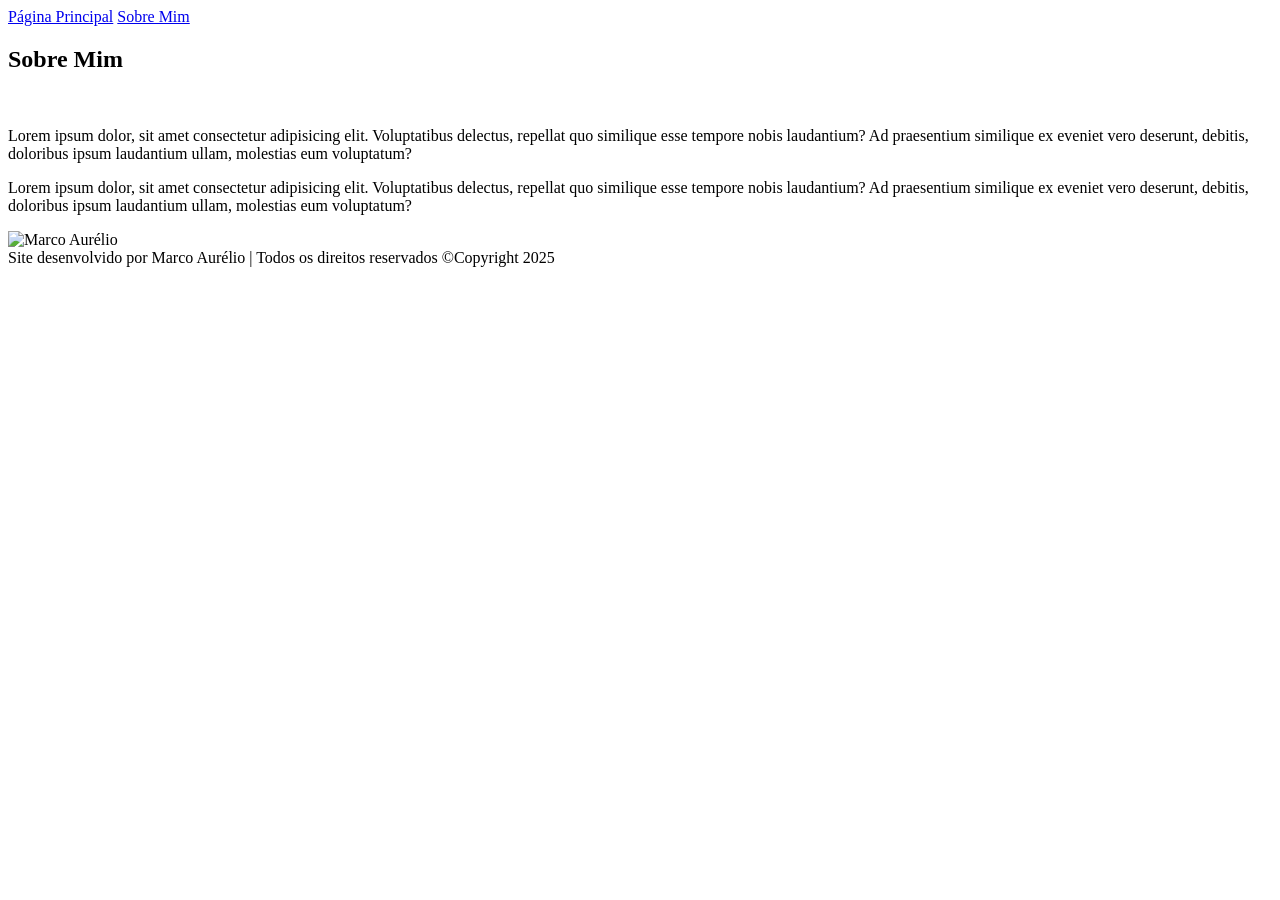
==== sobre.html @ f6851900 "Add files via upload" ====
<!DOCTYPE html>
<html lang="pt-br">
<head>
    <meta charset="UTF-8">
    <meta name="viewport" content="width=device-width, initial-scale=1.0">
    <title>Sobre Mim</title>
    <link rel="stylesheet" href="./styles/style.css">

</head>
<body>
    <header class="cabecalho">
        <nav class="cabecalho-menu">
            <a class="menu-link"  href="index.html"> Página Principal</a>
            <a class="menu-link" href="sobre.html"> Sobre Mim</a>
        </nav>
    </header>

    <main class="apresentacao">
        <section>
            <div>
                <h1 class="apresentacao-titulo"> Sobre Mim </h1>
                <br>

                <p class="conteudo-texto">Lorem ipsum dolor, sit amet consectetur adipisicing elit. Voluptatibus delectus, repellat quo similique esse tempore nobis laudantium?
                     Ad praesentium similique ex eveniet vero deserunt, debitis, doloribus ipsum laudantium ullam, molestias eum voluptatum?</p>
                <p class="conteudo-texto">Lorem ipsum dolor, sit amet consectetur adipisicing elit. Voluptatibus delectus, repellat quo similique esse tempore nobis laudantium?
                     Ad praesentium similique ex eveniet vero deserunt, debitis, doloribus ipsum laudantium ullam, molestias eum voluptatum?</p>
            </div>
        </section>
        <img id="imagem-principal" src="./imagens/Nicolas.png" alt="Marco Aurélio" title="Desenvolverdor Front-End" >
    </main>
    <footer> Site desenvolvido por Marco Aurélio | Todos os direitos reservados ©️Copyright 2025</footer>
    
</body>
</html>
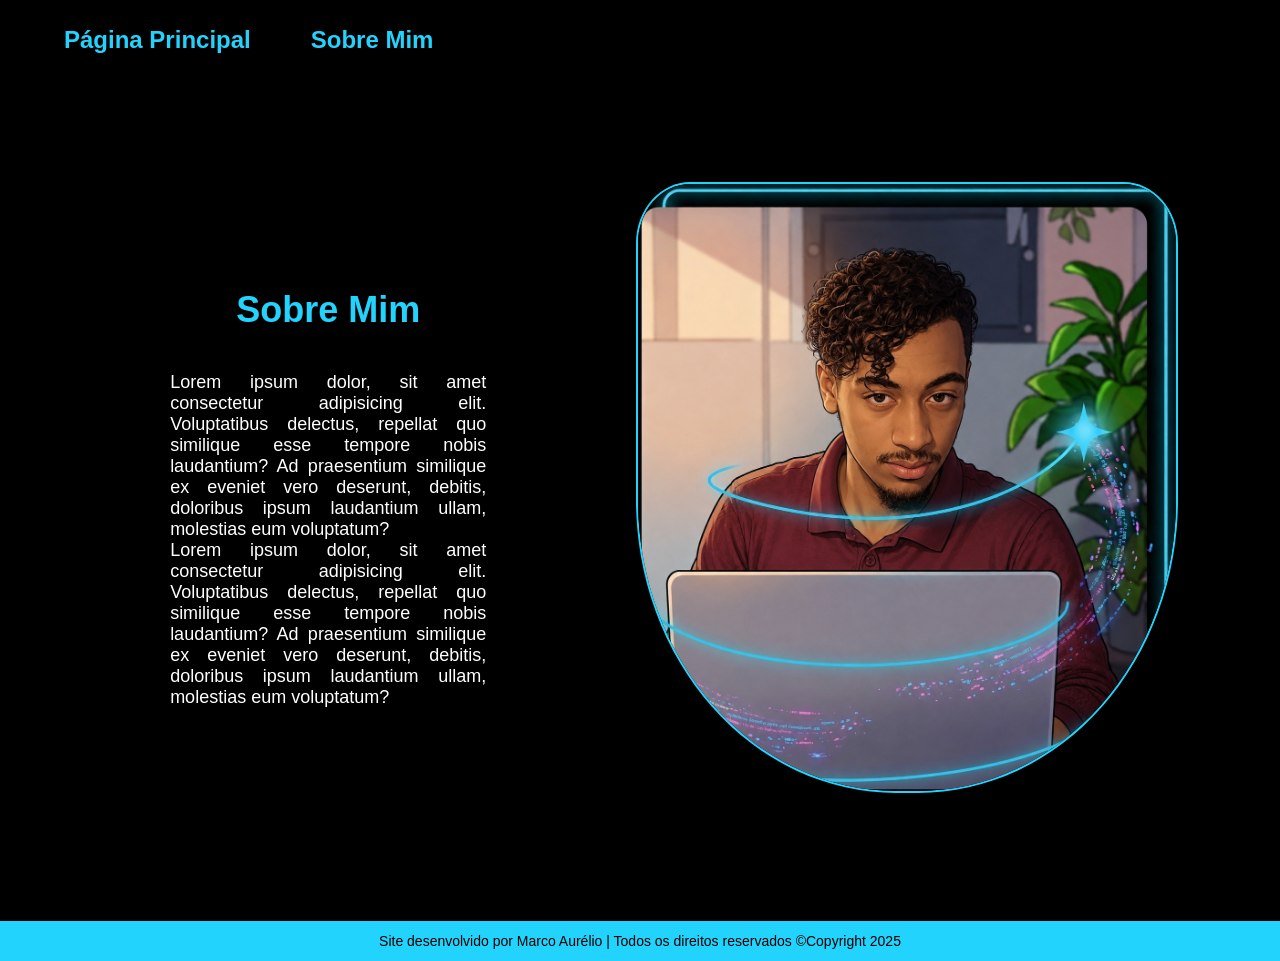
==== commit b3b60252: "Update sobre.html" ====
--- a/sobre.html
+++ b/sobre.html
@@ -4,7 +4,7 @@
     <meta charset="UTF-8">
     <meta name="viewport" content="width=device-width, initial-scale=1.0">
     <title>Sobre Mim</title>
-    <link rel="stylesheet" href="./styles/style.css">
+    <link rel="stylesheet" href="style.css">
 
 </head>
 <body>
@@ -32,4 +32,4 @@
     <footer> Site desenvolvido por Marco Aurélio | Todos os direitos reservados ©️Copyright 2025</footer>
     
 </body>
-</html>+</html>
--- a/style.css
+++ b/style.css
@@ -0,0 +1,156 @@
+@import url('https://fonts.googleapis.com/css2?family=Darker+Grotesque:wght@300..900&family=Krona+One&family=Montserrat:ital,wght@0,100..900;1,100..900&display=swap');
+
+*{
+    margin: 0px;
+    padding: 0px;
+}
+
+body {
+    background-color: #000000;
+    color: #f6f6f6;
+    box-sizing: border-box;
+}
+
+.apresentacao {
+    display: flex;
+    align-items: center;
+    justify-content: space-between;
+    padding: 10% 8%;
+    gap: 82px;
+}
+
+.apresentacao-conteudo {
+    width: 50%;
+    display: flex;
+    flex-direction: column;
+    gap: 40px;
+}
+
+.cabecalho {
+    padding: 2% 0% 0% 5%;
+}
+
+.cabecalho-menu {
+    display: flex;
+    gap: 60px;
+}
+
+.menu-link {
+    font-family: "Montserrat", sans-serif;
+    font-size: 1.5rem;
+    font-weight: 600;
+    color: #22D4FD;
+    text-decoration: none;
+}
+
+.apresentacao-titulo {
+    font-size: 2.25rem;
+    font-family: "Krona One", sans-serif;
+    color: #22D4FD;
+    text-align: center;
+    padding: 5%;
+}
+
+.apresentacao-titulo:hover {
+    color: yellow;
+}
+
+.apresentacao-paragrafo {
+    font-size: 1.5rem;
+    text-align: justify;
+    font-family: "Montserrat", sans-serif;
+}
+
+.apresentacao-links {
+    display: flex;
+    flex-direction: column;
+    justify-content: space-between;
+    align-items: center;
+    gap: 32px;
+}
+
+.apresentacao-links-subtitulo {
+    font-family: "Krona One", sans-serif;
+    font-weight: bold;
+    font-size: 1.5rem;
+}
+
+.apresentacao-links2 {
+    width: 50%;
+    text-align: center;
+    border-radius: 8px;
+    font-size: 1.5rem;
+    padding: 21.5px 0;
+    text-decoration: none;
+    color: #f6f6f6;
+    font-family: "Montserrat", sans-serif;
+    font-weight: bold;
+    border: 2px solid #22D4FD;
+    display: flex;
+    justify-content: center;
+    gap: 16px;
+}
+
+.apresentacao-links2:hover {
+    background-color: #272727;
+}
+
+span {
+    color: yellow;
+}
+
+.destaque {
+    color: orange;
+}
+
+footer {
+    text-align: center;
+    background-color: #22D4FD;
+    color: black;
+    font-family: "Montserrat", sans-serif;
+    font-weight: 400;
+    font-size: 0.875rem;
+    padding: 12px;
+}
+
+#imagem-principal {
+    border-radius: 48%;
+    border: 2px solid #22d4fd;
+    border-top-left-radius: 10%;
+    border-top-right-radius: 10%;
+    width: 50%;
+}
+
+.conteudo-texto {
+    color: white;
+    font-family: "Montserrat", sans-serif;
+    font-weight: 400;
+    font-size: 1.125rem;
+    text-align: justify;
+    padding: 0% 15%;
+}
+
+/* Media Query — Deixar a página de forma responsiva */
+@media (max-width: 1080px) {
+
+    body{
+        background-color: purple;
+    }
+
+    .cabecalho {
+        padding: 10px;
+    }
+
+    .cabecalho-menu {
+        justify-content: center;
+    }
+
+    .apresentacao {
+        flex-direction: column-reverse;
+        padding: 5%;
+    }
+
+    .apresentacao-conteudo {
+        width: auto;
+    }
+}
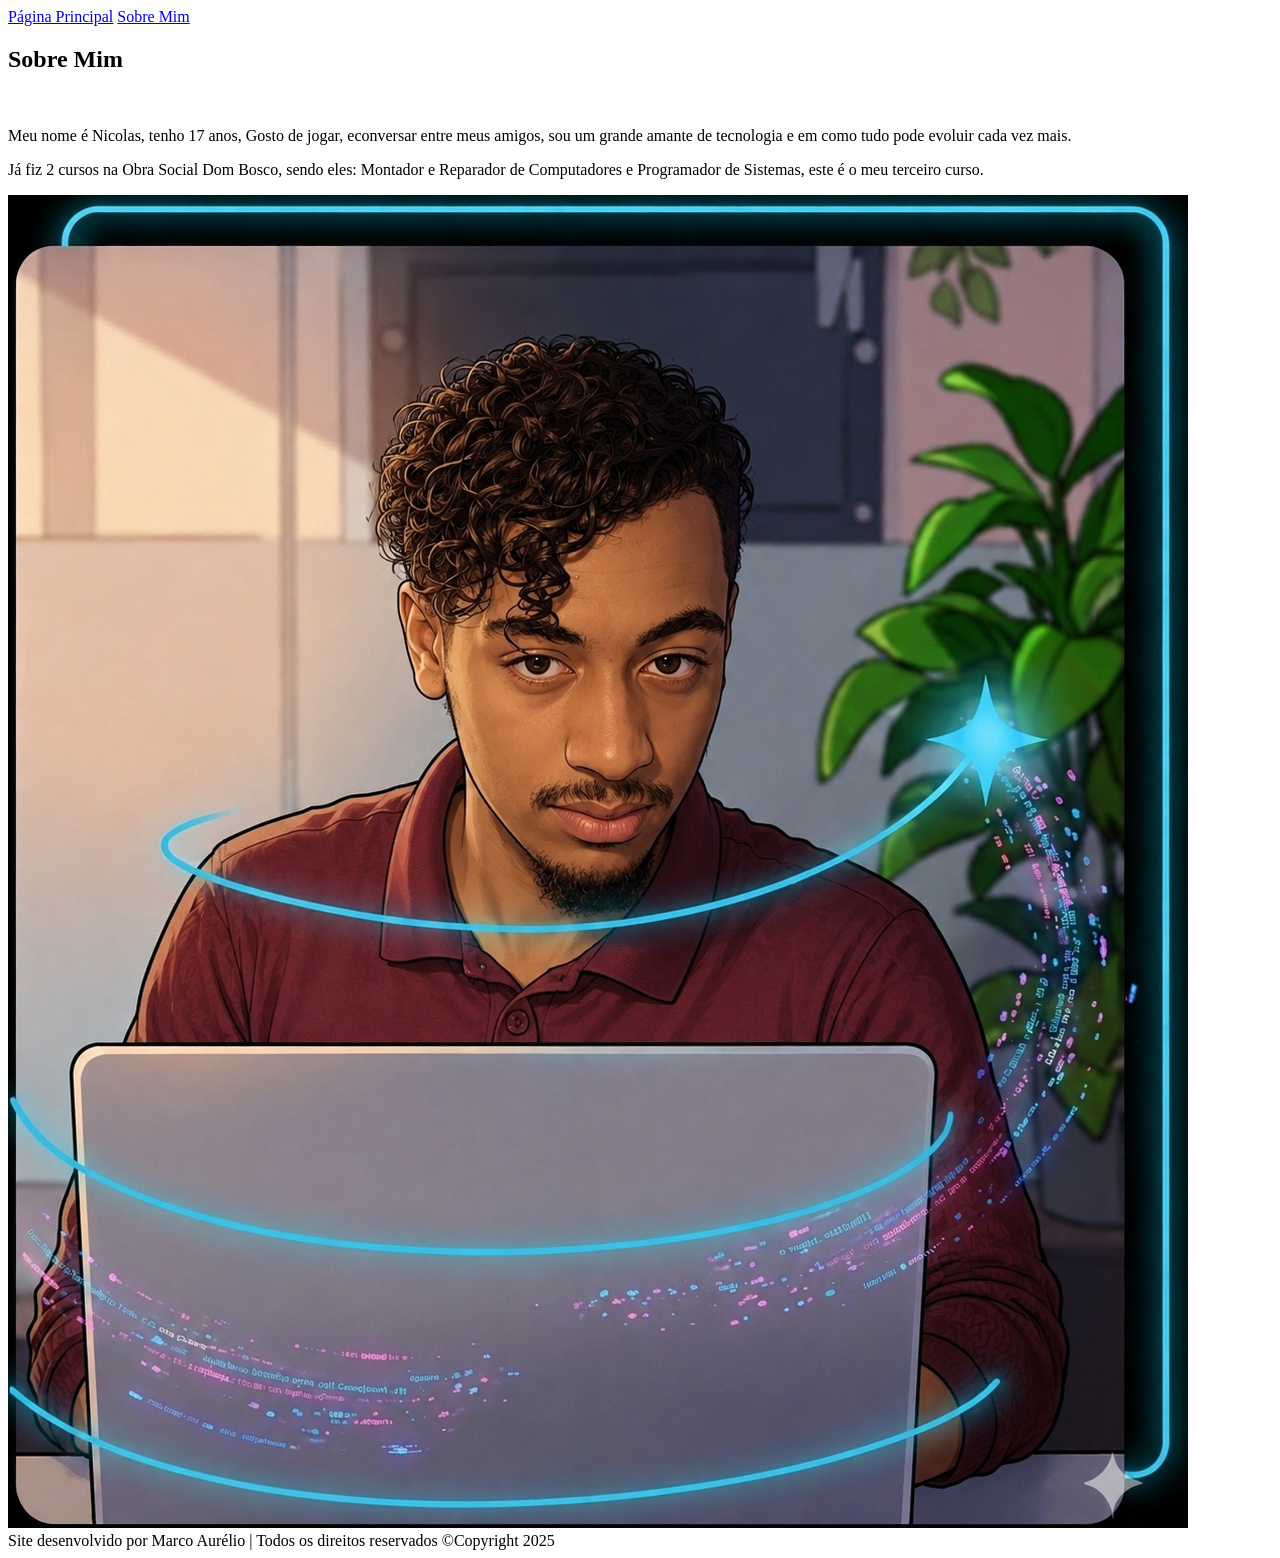
==== commit 37ecbdbf: "Update sobre.html" ====
--- a/sobre.html
+++ b/sobre.html
@@ -4,7 +4,7 @@
     <meta charset="UTF-8">
     <meta name="viewport" content="width=device-width, initial-scale=1.0">
     <title>Sobre Mim</title>
-    <link rel="stylesheet" href="style.css">
+    <link rel="stylesheet" href="./styles/style.css">
 
 </head>
 <body>
@@ -21,10 +21,10 @@
                 <h1 class="apresentacao-titulo"> Sobre Mim </h1>
                 <br>
 
-                <p class="conteudo-texto">Lorem ipsum dolor, sit amet consectetur adipisicing elit. Voluptatibus delectus, repellat quo similique esse tempore nobis laudantium?
-                     Ad praesentium similique ex eveniet vero deserunt, debitis, doloribus ipsum laudantium ullam, molestias eum voluptatum?</p>
-                <p class="conteudo-texto">Lorem ipsum dolor, sit amet consectetur adipisicing elit. Voluptatibus delectus, repellat quo similique esse tempore nobis laudantium?
-                     Ad praesentium similique ex eveniet vero deserunt, debitis, doloribus ipsum laudantium ullam, molestias eum voluptatum?</p>
+                <p class="conteudo-texto">Meu nome é Nicolas, tenho 17 anos, Gosto de jogar, econversar entre meus amigos, sou um grande amante de tecnologia e 
+                    em como tudo pode evoluir cada vez mais.</p>
+                <p class="conteudo-texto">Já fiz 2 cursos na Obra Social Dom Bosco, sendo eles: Montador e Reparador de Computadores e Programador de Sistemas,
+                     este é o meu terceiro curso.</p>
             </div>
         </section>
         <img id="imagem-principal" src="./imagens/Nicolas.png" alt="Marco Aurélio" title="Desenvolverdor Front-End" >
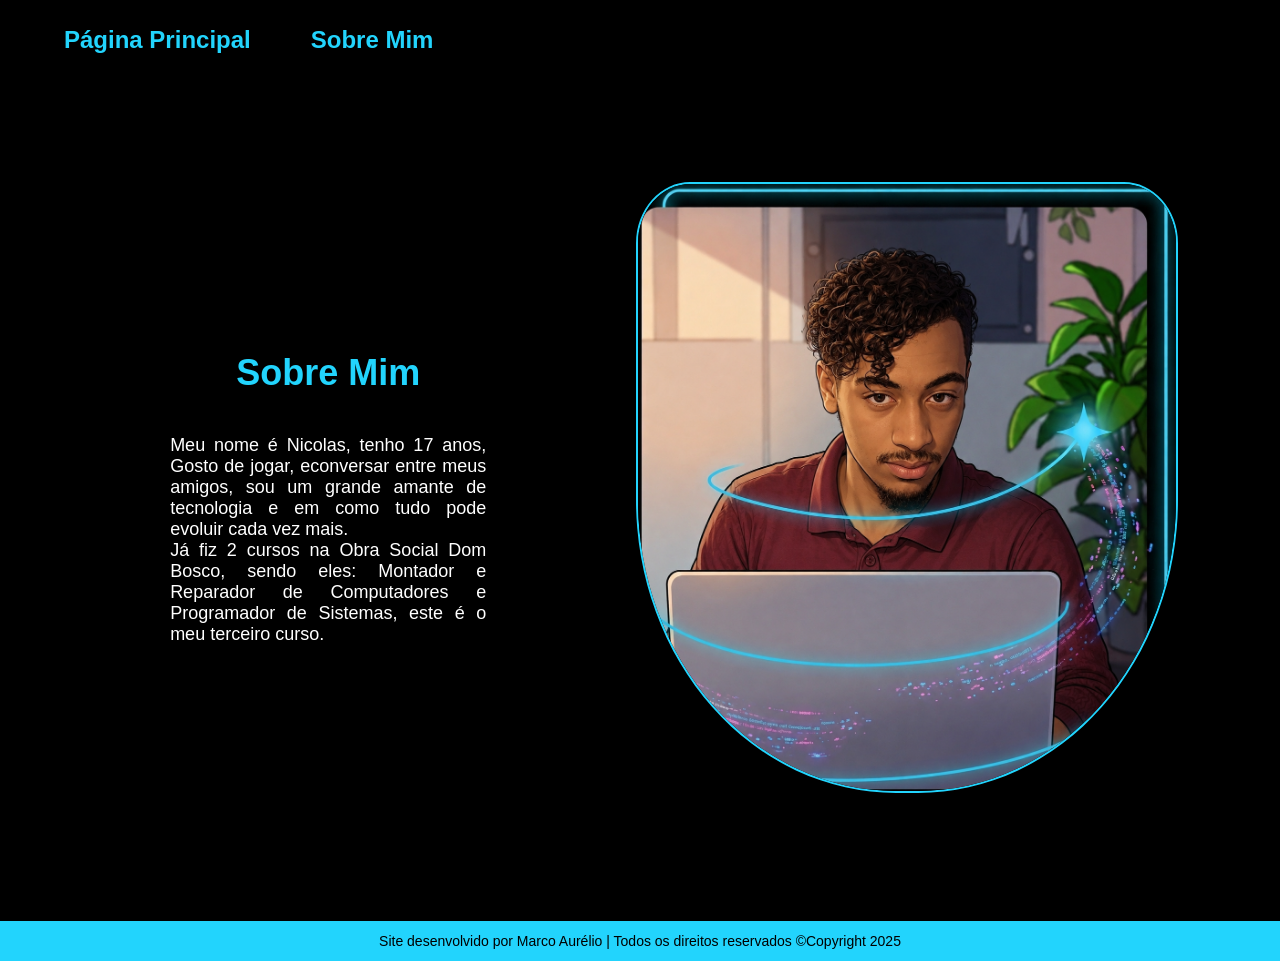
==== commit 51ace525: "Update sobre.html" ====
--- a/sobre.html
+++ b/sobre.html
@@ -4,7 +4,7 @@
     <meta charset="UTF-8">
     <meta name="viewport" content="width=device-width, initial-scale=1.0">
     <title>Sobre Mim</title>
-    <link rel="stylesheet" href="./styles/style.css">
+    <link rel="stylesheet" href="style.css">
 
 </head>
 <body>
--- a/style.css
+++ b/style.css
@@ -0,0 +1,156 @@
+@import url('https://fonts.googleapis.com/css2?family=Darker+Grotesque:wght@300..900&family=Krona+One&family=Montserrat:ital,wght@0,100..900;1,100..900&display=swap');
+
+*{
+    margin: 0px;
+    padding: 0px;
+}
+
+body {
+    background-color: #000000;
+    color: #f6f6f6;
+    box-sizing: border-box;
+}
+
+.apresentacao {
+    display: flex;
+    align-items: center;
+    justify-content: space-between;
+    padding: 10% 8%;
+    gap: 82px;
+}
+
+.apresentacao-conteudo {
+    width: 50%;
+    display: flex;
+    flex-direction: column;
+    gap: 40px;
+}
+
+.cabecalho {
+    padding: 2% 0% 0% 5%;
+}
+
+.cabecalho-menu {
+    display: flex;
+    gap: 60px;
+}
+
+.menu-link {
+    font-family: "Montserrat", sans-serif;
+    font-size: 1.5rem;
+    font-weight: 600;
+    color: #22D4FD;
+    text-decoration: none;
+}
+
+.apresentacao-titulo {
+    font-size: 2.25rem;
+    font-family: "Krona One", sans-serif;
+    color: #22D4FD;
+    text-align: center;
+    padding: 5%;
+}
+
+.apresentacao-titulo:hover {
+    color: yellow;
+}
+
+.apresentacao-paragrafo {
+    font-size: 1.5rem;
+    text-align: justify;
+    font-family: "Montserrat", sans-serif;
+}
+
+.apresentacao-links {
+    display: flex;
+    flex-direction: column;
+    justify-content: space-between;
+    align-items: center;
+    gap: 32px;
+}
+
+.apresentacao-links-subtitulo {
+    font-family: "Krona One", sans-serif;
+    font-weight: bold;
+    font-size: 1.5rem;
+}
+
+.apresentacao-links2 {
+    width: 50%;
+    text-align: center;
+    border-radius: 8px;
+    font-size: 1.5rem;
+    padding: 21.5px 0;
+    text-decoration: none;
+    color: #f6f6f6;
+    font-family: "Montserrat", sans-serif;
+    font-weight: bold;
+    border: 2px solid #22D4FD;
+    display: flex;
+    justify-content: center;
+    gap: 16px;
+}
+
+.apresentacao-links2:hover {
+    background-color: #272727;
+}
+
+span {
+    color: yellow;
+}
+
+.destaque {
+    color: orange;
+}
+
+footer {
+    text-align: center;
+    background-color: #22D4FD;
+    color: black;
+    font-family: "Montserrat", sans-serif;
+    font-weight: 400;
+    font-size: 0.875rem;
+    padding: 12px;
+}
+
+#imagem-principal {
+    border-radius: 48%;
+    border: 2px solid #22d4fd;
+    border-top-left-radius: 10%;
+    border-top-right-radius: 10%;
+    width: 50%;
+}
+
+.conteudo-texto {
+    color: white;
+    font-family: "Montserrat", sans-serif;
+    font-weight: 400;
+    font-size: 1.125rem;
+    text-align: justify;
+    padding: 0% 15%;
+}
+
+/* Media Query — Deixar a página de forma responsiva */
+@media (max-width: 1080px) {
+
+    body{
+        background-color: purple;
+    }
+
+    .cabecalho {
+        padding: 10px;
+    }
+
+    .cabecalho-menu {
+        justify-content: center;
+    }
+
+    .apresentacao {
+        flex-direction: column-reverse;
+        padding: 5%;
+    }
+
+    .apresentacao-conteudo {
+        width: auto;
+    }
+}
